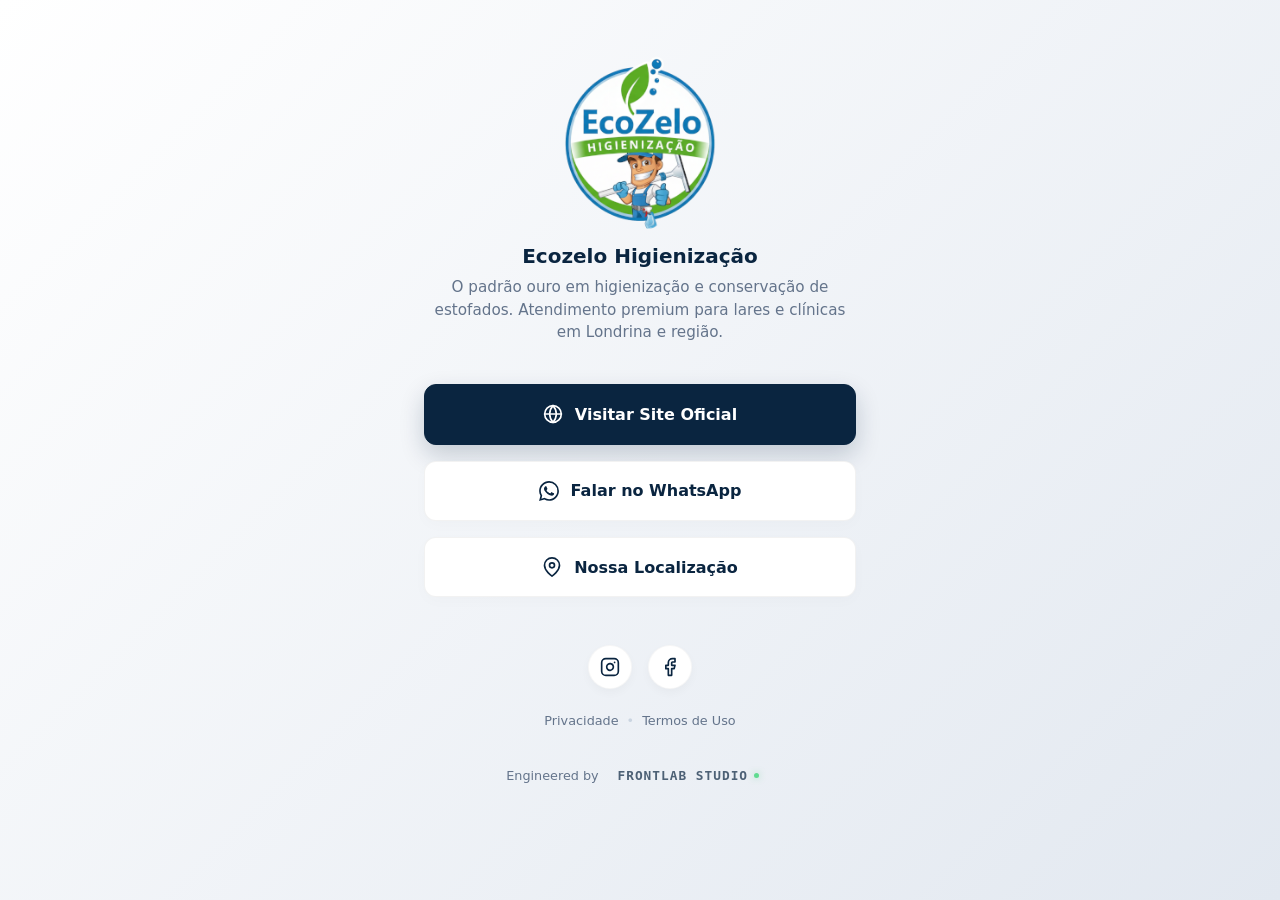
==== bio/index.html @ 37f2b9a3 "up" ====
<!DOCTYPE html>
<html lang="pt-BR">

<head>
    <meta charset="UTF-8">
    <meta name="viewport" content="width=device-width, initial-scale=1.0">
    <title>Ecozelo Higienização | Links Oficiais</title>
    <meta name="description"
        content="Acesse nosso site oficial, fale no WhatsApp ou veja nossa localização em Londrina.">
    <link rel="stylesheet" href="../assets/style/bio.css">
</head>

<body class="bg-links">

    <main class="container-bio">

        <header class="header-bio">
            <div class="avatar-empresa">
                <img src="../assets/svg/logo.png" alt="Ecozelo Logo" width="150" height="42" loading="eager">
            </div>
            <h1 class="titulo-bio">Ecozelo Higienização</h1>
            <p class="desc-bio">O padrão ouro em higienização e conservação de estofados. Atendimento premium para lares
                e clínicas em Londrina e região.</p>
        </header>

        <nav class="nav-links" aria-label="Links principais">

            <a href="../index.html" class="link-card link-destaque">
                <span class="icone-link">
                    <svg viewBox="0 0 24 24" fill="none" stroke="currentColor" stroke-width="2" stroke-linecap="round"
                        stroke-linejoin="round">
                        <circle cx="12" cy="12" r="10"></circle>
                        <line x1="2" y1="12" x2="22" y2="12"></line>
                        <path
                            d="M12 2a15.3 15.3 0 0 1 4 10 15.3 15.3 0 0 1-4 10 15.3 15.3 0 0 1-4-10 15.3 15.3 0 0 1 4-10z">
                        </path>
                    </svg>
                </span>
                <span class="texto-link">Visitar Site Oficial</span>
            </a>

            <a href="https://wa.me/554391052523?text=Olá,%20Ecozelo!%20Vim%20pelo%20Instagram%20e%20gostaria%20de%20um%20orçamento."
                target="_blank" rel="external nofollow noopener noreferrer" class="link-card">
                <span class="icone-link">
                    <svg viewBox="0 0 24 24" fill="currentColor">
                        <path
                            d="M17.472 14.382c-.297-.149-1.758-.867-2.03-.967-.273-.099-.471-.148-.67.15-.197.297-.767.966-.94 1.164-.173.199-.347.223-.644.075-.297-.15-1.255-.463-2.39-1.475-.883-.788-1.48-1.761-1.653-2.059-.173-.297-.018-.458.13-.606.134-.133.298-.347.446-.52.149-.174.198-.298.298-.497.099-.198.05-.371-.025-.52-.075-.149-.669-1.612-.916-2.207-.242-.579-.487-.5-.669-.51a12.8 12.8 0 0 0-.57-.01c-.198 0-.52.074-.792.372-.272.297-1.04 1.016-1.04 2.479 0 1.462 1.065 2.875 1.213 3.074.149.198 2.096 3.2 5.077 4.487.709.306 1.262.489 1.694.625.712.227 1.36.195 1.871.118.571-.085 1.758-.719 2.006-1.413.248-.694.248-1.289.173-1.413-.074-.124-.272-.198-.57-.347m-5.421 7.403h-.004a9.87 9.87 0 0 1-5.031-1.378l-.361-.214-3.741.982.998-3.648-.235-.374a9.86 9.86 0 0 1-1.51-5.26c.001-5.45 4.436-9.884 9.888-9.884 2.64 0 5.122 1.03 6.988 2.898a9.825 9.825 0 0 1 2.893 6.994c-.003 5.45-4.437 9.884-9.885 9.884m8.413-18.297A11.815 11.815 0 0 0 12.05 0C5.495 0 .16 5.335.157 11.892c0 2.096.547 4.142 1.588 5.945L.057 24l6.305-1.654a11.882 11.882 0 0 0 5.683 1.448h.005c6.554 0 11.89-5.335 11.893-11.893a11.821 11.821 0 0 0-3.48-8.413Z" />
                    </svg>
                </span>
                <span class="texto-link">Falar no WhatsApp</span>
            </a>

            <a href="https://share.google/PrxaGIrREFE5AsxZ9" target="_blank" rel="external nofollow noopener noreferrer"
                class="link-card">
                <span class="icone-link">
                    <svg viewBox="0 0 24 24" fill="none" stroke="currentColor" stroke-width="2" stroke-linecap="round"
                        stroke-linejoin="round">
                        <path d="M21 10c0 7-9 13-9 13s-9-6-9-13a9 9 0 0 1 18 0z"></path>
                        <circle cx="12" cy="10" r="3"></circle>
                    </svg>
                </span>
                <span class="texto-link">Nossa Localização</span>
            </a>

        </nav>

        <footer class="footer-bio">
            <div class="redes-sociais-bio">
                <a href="https://www.instagram.com/ecozelohigienizacao" target="_blank"
                    rel="external nofollow noopener noreferrer" aria-label="Instagram" class="icon-social-bio">
                    <svg viewBox="0 0 24 24" fill="none" stroke="currentColor" stroke-width="2" stroke-linecap="round"
                        stroke-linejoin="round">
                        <rect x="2" y="2" width="20" height="20" rx="5" ry="5"></rect>
                        <path d="M16 11.37A4 4 0 1 1 12.63 8 4 4 0 0 1 16 11.37z"></path>
                        <line x1="17.5" y1="6.5" x2="17.51" y2="6.5"></line>
                    </svg>
                </a>
                <a href="https://www.facebook.com/people/Limpeza-de-estofados/61579309140265/" target="_blank"
                    rel="external nofollow noopener noreferrer" aria-label="Facebook" class="icon-social-bio">
                    <svg viewBox="0 0 24 24" fill="none" stroke="currentColor" stroke-width="2" stroke-linecap="round"
                        stroke-linejoin="round">
                        <path d="M18 2h-3a5 5 0 0 0-5 5v3H7v4h3v8h4v-8h3l1-4h-4V7a1 1 0 0 1 1-1h3z"></path>
                    </svg>
                </a>
            </div>

            <div class="links-legais-bio">
                <a href="../legal/privacidade.html?origem=bio">Privacidade</a>
                <span class="separador-bio">•</span>
                <a href="../legal/termos.html?origem=bio">Termos de Uso</a>
            </div>

            <div class="assinatura-agencia mt-assinatura">
                <p>Engineered by <a href="https://frontlabstudio.com.br/" target="_blank"
                        class="frontlab-signature">Frontlab Studio<span class="status-dot"></span></a></p>
            </div>
        </footer>

    </main>

</body>

</html>
---- assets/style/bio.css ----
@charset "UTF-8";

:root {
    --cor-primaria: #0A2540;
    --cor-secundaria: #00B4D8;
    --cor-destaque: #25D366;
    --cor-fundo: #F8FAFC;
    --cor-texto: #333333;
    --cor-texto-mutado: #64748B;
    --fonte-padrao: 'Inter', system-ui, -apple-system, sans-serif;
}

*,
*::before,
*::after {
    margin: 0;
    padding: 0;
    box-sizing: border-box;
}

body {
    font-family: var(--fonte-padrao);
    background-color: var(--cor-fundo);
    color: var(--cor-texto);
    -webkit-font-smoothing: antialiased;
    min-height: 100vh;
    display: flex;
    justify-content: center;
    align-items: flex-start;
}

.bg-links {
    background: linear-gradient(135deg, #FFFFFF 0%, #E2E8F0 100%);
}


.container-bio {
    width: 100%;
    max-width: 480px;
    padding: 3rem 1.5rem;
    display: flex;
    flex-direction: column;
    align-items: center;
    animation: fadeUp 0.6s cubic-bezier(0.16, 1, 0.3, 1) forwards;
}

@keyframes fadeUp {
    from {
        opacity: 0;
        transform: translateY(20px);
    }

    to {
        opacity: 1;
        transform: translateY(0);
    }
}

/* --- CABEÇALHO --- */
.header-bio {
    text-align: center;
    margin-bottom: 2.5rem;
    display: flex;
    flex-direction: column;
    align-items: center;
}

avatar-empresa {
    width: 200px;
    height: auto;
    background-color: transparent;
    border-radius: 0;
    box-shadow: none;
    margin-bottom: 1.5rem;
    display: flex;
    align-items: center;
    justify-content: center;
}

.avatar-empresa img {
    width: 100%;
    height: auto;
    object-fit: contain;
    transform: none;
}

.titulo-bio {
    font-size: 1.25rem;
    font-weight: 800;
    color: var(--cor-primaria);
    margin-bottom: 0.5rem;
}

.desc-bio {
    font-size: 0.95rem;
    color: var(--cor-texto-mutado);
    line-height: 1.5;
}

/* --- LINKS --- */
.nav-links {
    width: 100%;
    display: flex;
    flex-direction: column;
    gap: 1rem;
    margin-bottom: 3rem;
}

.link-card {
    display: flex;
    align-items: center;
    justify-content: center;
    gap: 0.75rem;
    width: 100%;
    padding: 1.2rem 1.5rem;
    border-radius: 12px;
    text-decoration: none;
    font-weight: 600;
    font-size: 1rem;
    transition: transform 0.2s ease, box-shadow 0.2s ease, background-color 0.2s ease;
    position: relative;
    overflow: hidden;
}

.link-card:active {
    transform: scale(0.98);
}

.icone-link {
    display: flex;
    align-items: center;
}

.icone-link svg {
    width: 20px;
    height: 20px;
}

.link-card:not(.link-destaque) {
    background-color: #FFFFFF;
    color: var(--cor-primaria);
    border: 1px solid rgba(0, 0, 0, 0.05);
    box-shadow: 0 4px 15px rgba(0, 0, 0, 0.02);
}

.link-card:not(.link-destaque):hover {
    box-shadow: 0 8px 25px rgba(0, 0, 0, 0.05);
    background-color: #F8FAFC;
}


.link-destaque {
    background-color: var(--cor-primaria);
    color: #FFFFFF;
    box-shadow: 0 10px 25px rgba(10, 37, 64, 0.2);
    border: 1px solid var(--cor-primaria);
}

.link-destaque:hover {
    background-color: #0d3256;
    box-shadow: 0 12px 30px rgba(10, 37, 64, 0.3);
}


.link-destaque::after {
    content: '';
    position: absolute;
    top: -50%;
    left: -60%;
    width: 20%;
    height: 200%;
    background: rgba(255, 255, 255, 0.2);
    transform: rotate(35deg);
    transition: left 0.6s cubic-bezier(0.19, 1, 0.22, 1);
}

.link-destaque:hover::after {
    left: 120%;
}

/* --- FOOTER BIO --- */
.footer-bio {
    width: 100%;
    display: flex;
    flex-direction: column;
    align-items: center;
    gap: 1.5rem;
}

.redes-sociais-bio {
    display: flex;
    gap: 1rem;
}

.icon-social-bio {
    display: flex;
    align-items: center;
    justify-content: center;
    width: 44px;
    height: 44px;
    background-color: #FFFFFF;
    color: var(--cor-primaria);
    border-radius: 50%;
    box-shadow: 0 4px 10px rgba(0, 0, 0, 0.03);
    border: 1px solid rgba(0, 0, 0, 0.03);
    transition: transform 0.3s ease, color 0.3s ease;
}

.icon-social-bio:hover {
    transform: translateY(-3px);
    color: var(--cor-secundaria);
}

.icon-social-bio svg {
    width: 20px;
    height: 20px;
}

.links-legais-bio {
    display: flex;
    align-items: center;
    gap: 0.5rem;
    font-size: 0.8rem;
}

.links-legais-bio a {
    color: var(--cor-texto-mutado);
    text-decoration: none;
}

.links-legais-bio a:hover {
    color: var(--cor-primaria);
    text-decoration: underline;
}

.separador-bio {
    color: #CBD5E1;
}

/* Assinatura Frontlab */
.mt-assinatura {
    margin-top: 1rem;
}

.assinatura-agencia p {
    font-size: 0.8rem;
    color: var(--cor-texto-mutado);
}

.frontlab-signature {
    position: relative;
    font-family: monospace, sans-serif;
    font-size: 0.8rem;
    font-weight: 600;
    text-transform: uppercase;
    letter-spacing: 1px;
    color: var(--cor-primaria);
    opacity: 0.7;
    text-decoration: none;
    display: inline-flex;
    align-items: center;
    gap: 6px;
    transition: opacity 0.3s ease, color 0.3s ease;
}

.frontlab-signature::before,
.frontlab-signature::after {
    content: '';
    opacity: 0;
    color: var(--cor-destaque);
    transition: opacity 0.3s ease, transform 0.3s cubic-bezier(0.16, 1, 0.3, 1);
}

.frontlab-signature::before {
    content: '[';
    transform: translateX(8px);
}

.frontlab-signature::after {
    content: ']';
    transform: translateX(-8px);
}

.status-dot {
    width: 5px;
    height: 5px;
    background-color: var(--cor-destaque);
    border-radius: 50%;
    box-shadow: 0 0 6px rgba(37, 211, 102, 0.5);
    animation: serverPulse 2s infinite;
}

@keyframes serverPulse {
    0% {
        opacity: 0.4;
    }

    50% {
        opacity: 1;
        box-shadow: 0 0 10px rgba(37, 211, 102, 0.8);
    }

    100% {
        opacity: 0.4;
    }
}

.frontlab-signature:hover {
    opacity: 1;
    color: var(--cor-destaque);
}

.frontlab-signature:hover::before,
.frontlab-signature:hover::after {
    opacity: 1;
    transform: translateX(0);
}
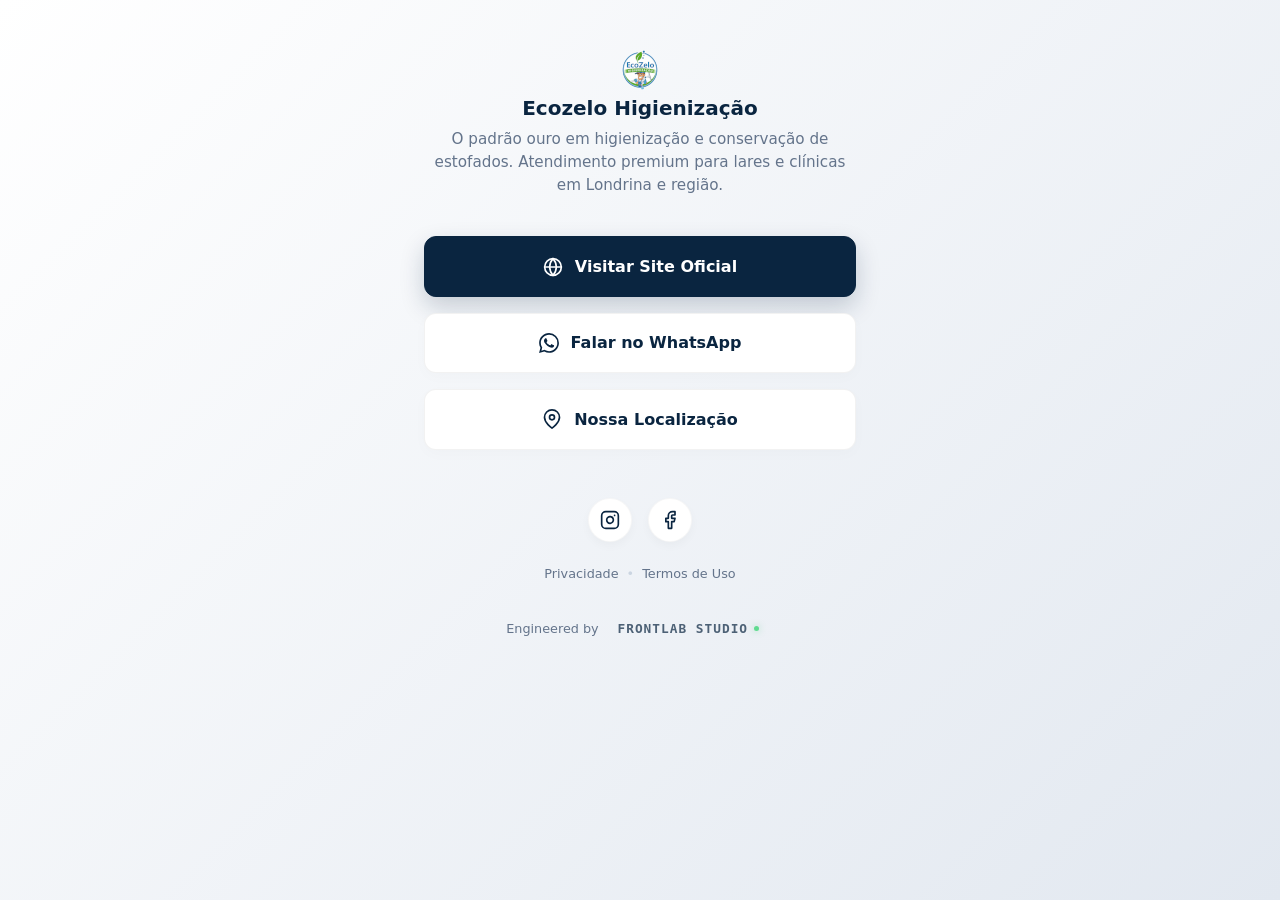
==== commit 5c74a59d: "up" ====
--- a/bio/index.html
+++ b/bio/index.html
@@ -8,6 +8,7 @@
     <meta name="description"
         content="Acesse nosso site oficial, fale no WhatsApp ou veja nossa localização em Londrina.">
     <link rel="stylesheet" href="../assets/style/bio.css">
+    <link rel="shortcut icon" href="assets/svg/favicon.ico" type="image/x-icon">
 </head>
 
 <body class="bg-links">
@@ -97,7 +98,17 @@
         </footer>
 
     </main>
+    <div class="cookie-box-bio" id="cookie-box-bio" role="dialog" aria-live="polite" aria-hidden="true">
+        <div class="cookie-texto-box-bio">
+            <p class="cookie-texto-bio">
+                Usamos cookies para uma experiência impecável.
+                <a href="privacidade.html?origem=bio" class="cookie-link-bio">Privacidade</a>.
+            </p>
+        </div>
+        <button class="btn-cookie-bio" id="btn-aceitar-bio">OK</button>
+    </div>
 
+    <script src="../assets/script/bio.js"></script>
 </body>
 
 </html>
--- a/assets/style/bio.css
+++ b/assets/style/bio.css
@@ -314,4 +314,88 @@
 .frontlab-signature:hover::after {
     opacity: 1;
     transform: translateX(0);
+}
+
+/* --- AVISO DE COOKIES (BIO) --- */
+.cookie-box-bio {
+    position: fixed;
+    bottom: 1.5rem;
+    left: 50%;
+    transform: translate(-50%, 20px);
+    width: calc(100% - 3rem);
+    max-width: 400px;
+    background-color: #FFFFFF;
+    border-radius: 12px;
+    box-shadow: 0 10px 25px rgba(10, 37, 64, 0.15);
+    border: 1px solid rgba(0, 0, 0, 0.05);
+    padding: 1rem 1.25rem;
+    z-index: 9999;
+    display: flex;
+    align-items: center;
+    justify-content: space-between;
+    gap: 1rem;
+    opacity: 0;
+    pointer-events: none;
+    transition: opacity 0.4s ease, transform 0.4s cubic-bezier(0.16, 1, 0.3, 1);
+}
+
+.cookie-box-bio.mostrar {
+    opacity: 1;
+    transform: translate(-50%, 0);
+    pointer-events: all;
+}
+
+.cookie-texto-bio {
+    font-size: 0.8rem;
+    color: var(--cor-texto-mutado);
+    line-height: 1.4;
+    margin: 0;
+}
+
+.cookie-link-bio {
+    color: var(--cor-secundaria);
+    font-weight: 600;
+    text-decoration: none;
+}
+
+.cookie-link-bio:hover {
+    text-decoration: underline;
+}
+
+.btn-cookie-bio {
+    background-color: var(--cor-primaria);
+    color: #FFFFFF;
+    border: none;
+    padding: 0.6rem 1.2rem;
+    border-radius: 8px;
+    font-size: 0.85rem;
+    font-weight: 700;
+    cursor: pointer;
+    transition: background-color 0.2s ease, transform 0.2s ease;
+    flex-shrink: 0;
+}
+
+.btn-cookie-bio:hover {
+    background-color: #0d3256;
+}
+
+.btn-cookie-bio:active {
+    transform: scale(0.95);
+}
+
+@media (width <=360px) {
+    .cookie-box-bio {
+        bottom: 1rem;
+        width: calc(100% - 2rem);
+        padding: 0.85rem 1rem;
+        gap: 0.75rem;
+    }
+
+    .cookie-texto-bio {
+        font-size: 0.75rem;
+    }
+
+    .btn-cookie-bio {
+        padding: 0.5rem 1rem;
+    }
 }
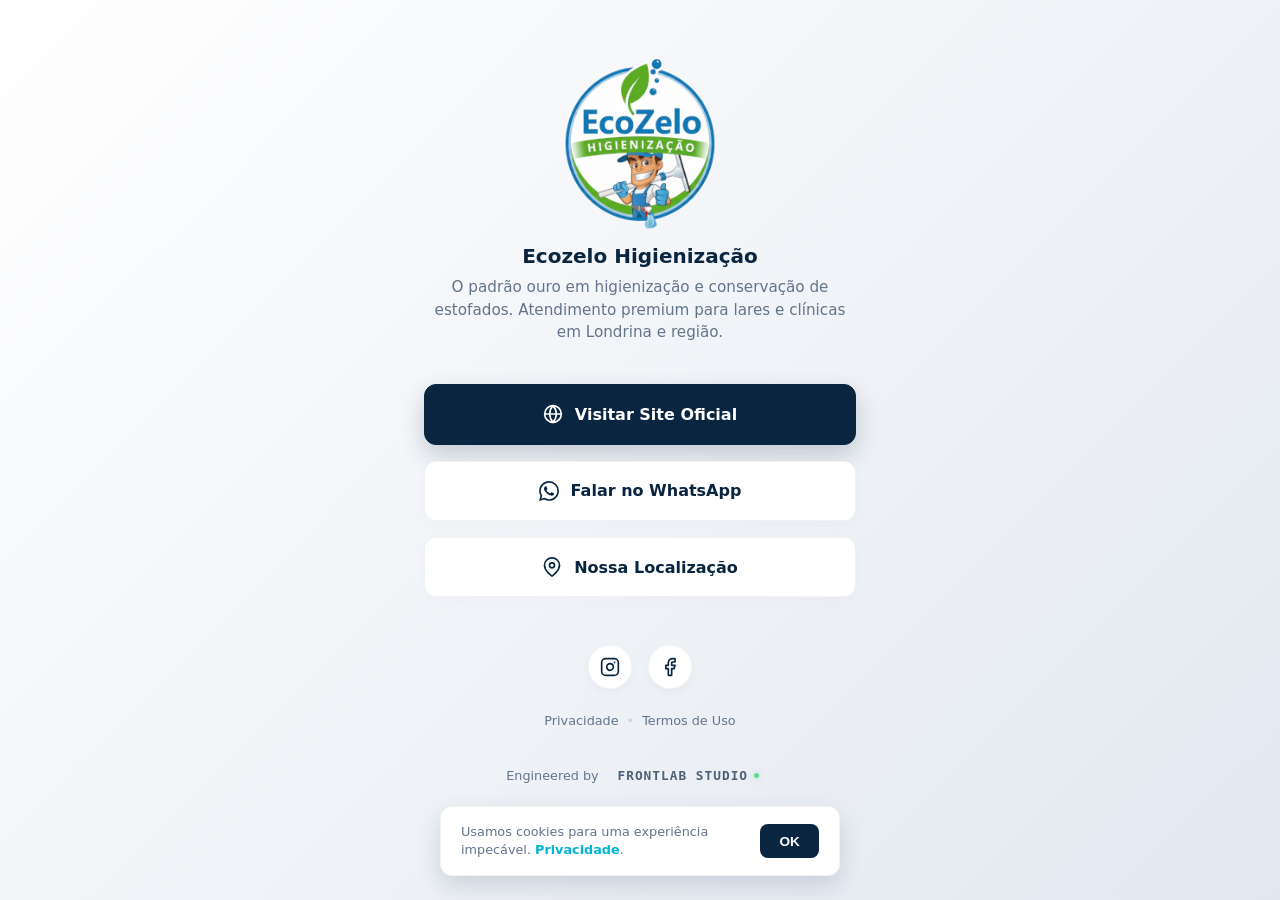
==== commit 5d1de8a1: "up" ====
--- a/bio/index.html
+++ b/bio/index.html
@@ -8,7 +8,7 @@
     <meta name="description"
         content="Acesse nosso site oficial, fale no WhatsApp ou veja nossa localização em Londrina.">
     <link rel="stylesheet" href="../assets/style/bio.css">
-    <link rel="shortcut icon" href="assets/svg/favicon.ico" type="image/x-icon">
+    <link rel="shortcut icon" href="../assets/svg/favicon.ico" type="image/x-icon">
 </head>
 
 <body class="bg-links">
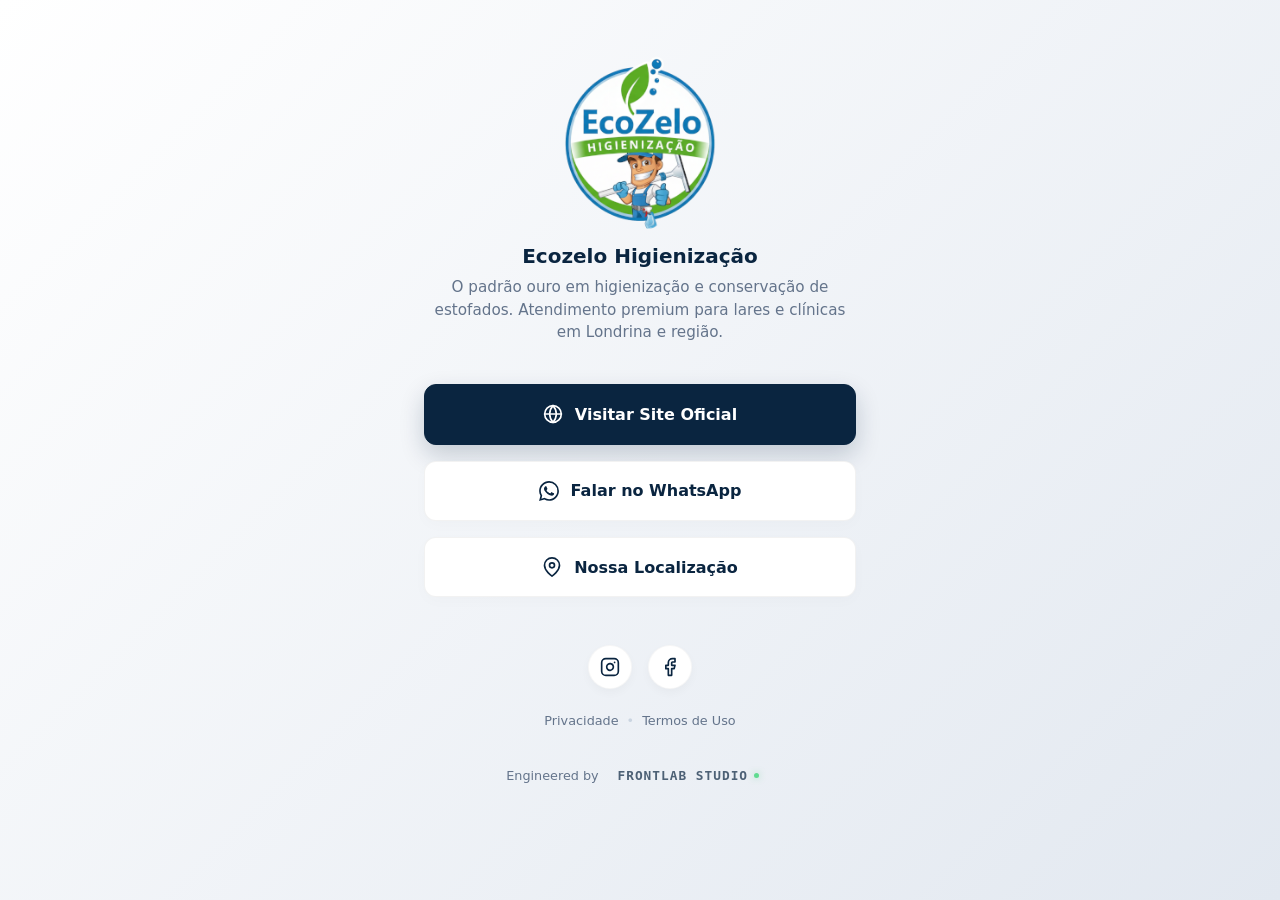
==== commit 083043c2: "up" ====
--- a/bio/index.html
+++ b/bio/index.html
@@ -102,7 +102,7 @@
         <div class="cookie-texto-box-bio">
             <p class="cookie-texto-bio">
                 Usamos cookies para uma experiência impecável.
-                <a href="privacidade.html?origem=bio" class="cookie-link-bio">Privacidade</a>.
+                <a href="../legal/privacidade.html?origem=bio" class="cookie-link-bio">Privacidade</a>.
             </p>
         </div>
         <button class="btn-cookie-bio" id="btn-aceitar-bio">OK</button>
